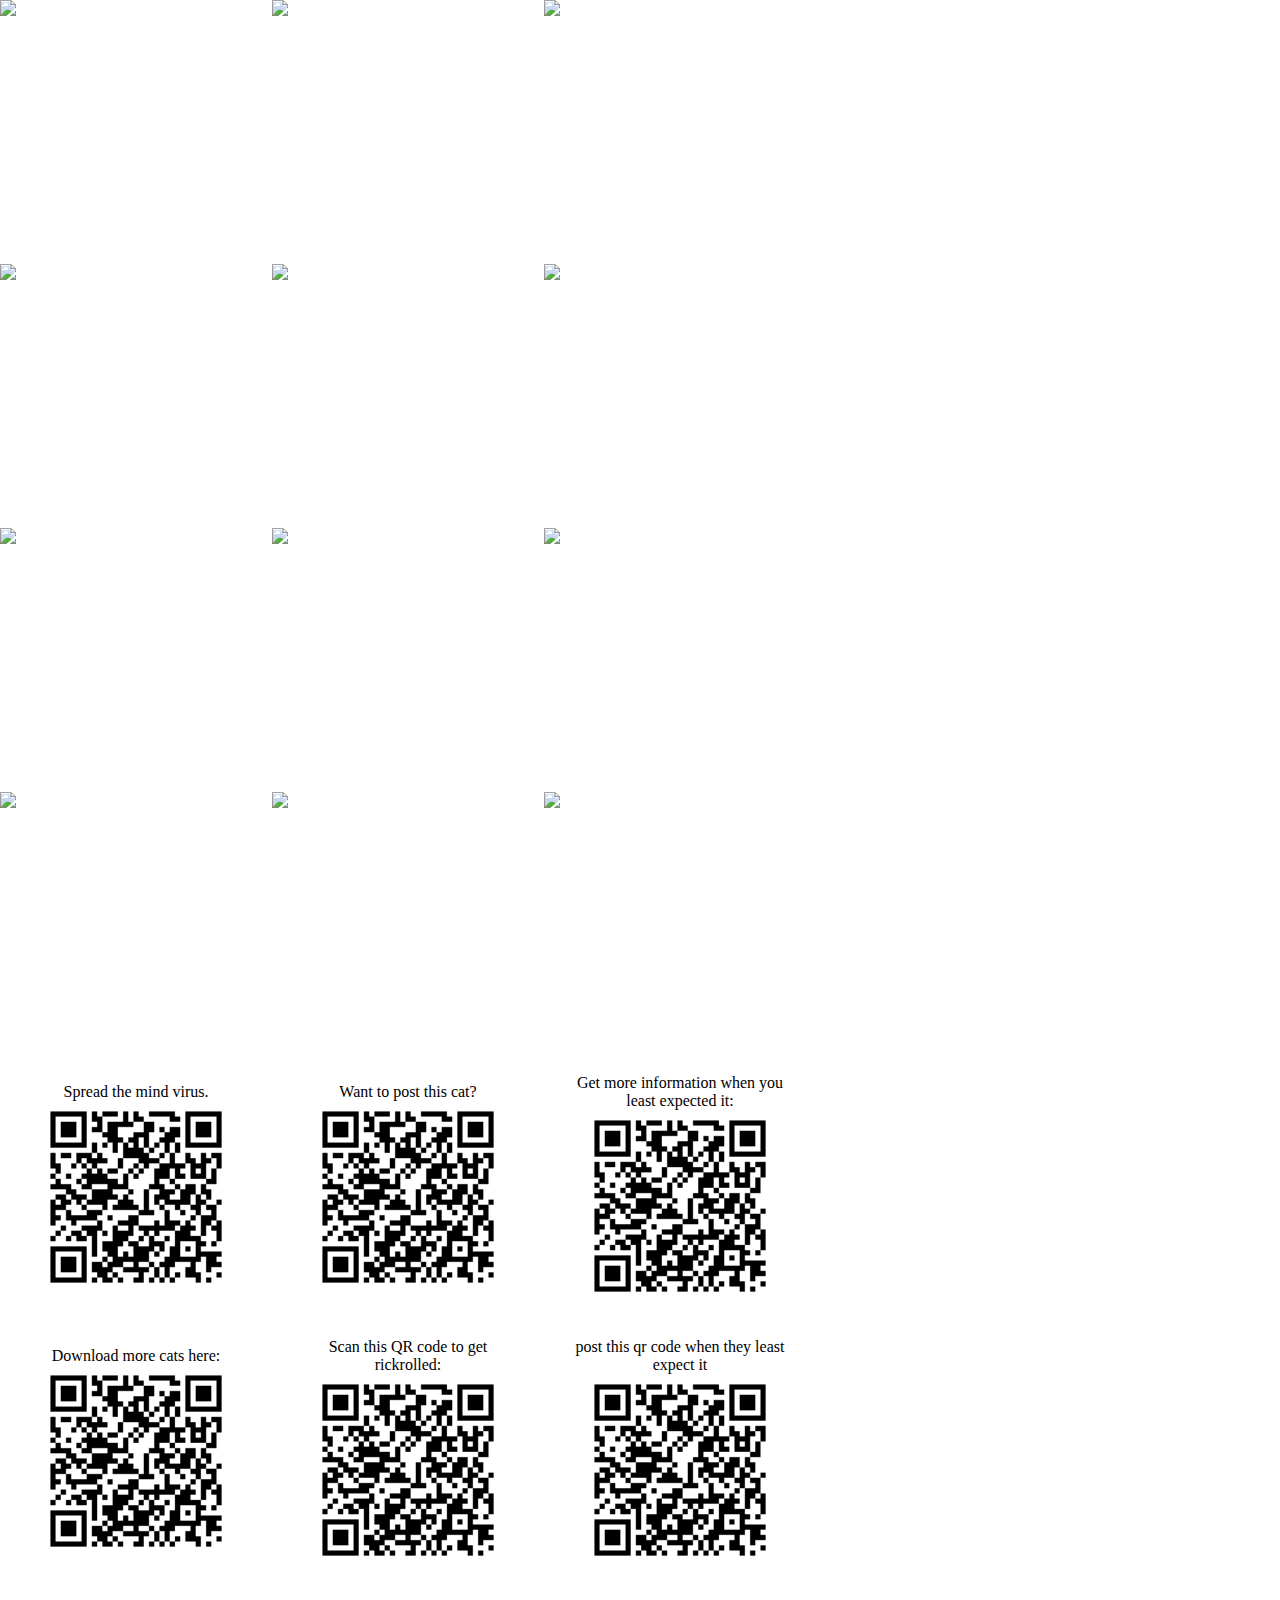
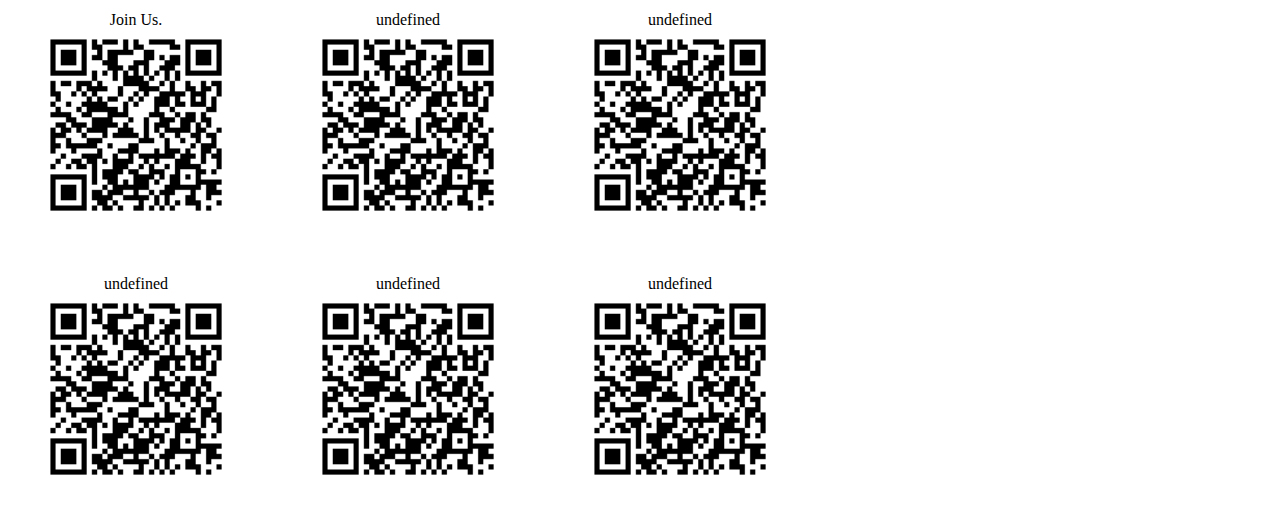
==== pdf.html @ 6539bd78 "Merge pull request #5 from radian628/main" ====
<!DOCTYPE html>
<html>
  <head>
    <style>
      body {
        margin: 0;
        padding: 0;
      }

      .cat-grid,
      #instructions {
        grid-template-rows: repeat(4, 1fr);
        grid-template-columns: repeat(3, 1fr);
        display: grid;
        width: 8.5in;

        img,
        div {
          height: calc(11in / 4);
          margin: 0;
          display: block;
        }

        .back {
          display: flex;
          flex-direction: column;
          align-items: center;
          justify-content: center;
        }

        .qr {
          width: 2in;
          height: 2in;
        }
      }

      .spread-cat {
        width: 100%;
        text-align: center;
        width: 2.2in;
        font-family: "Comic Sans MS";
      }
    </style>
  </head>
  <body>
    <div class="cat-grid">
      <img src="favicon/android-chrome-512x512.png" />
      <img src="favicon/android-chrome-512x512.png" />
      <img src="favicon/android-chrome-512x512.png" />
      <img src="favicon/android-chrome-512x512.png" />
      <img src="favicon/android-chrome-512x512.png" />
      <img src="favicon/android-chrome-512x512.png" />
      <img src="favicon/android-chrome-512x512.png" />
      <img src="favicon/android-chrome-512x512.png" />
      <img src="favicon/android-chrome-512x512.png" />
      <img src="favicon/android-chrome-512x512.png" />
      <img src="favicon/android-chrome-512x512.png" />
      <img src="favicon/android-chrome-512x512.png" />
    </div>
    <div id="instructions"></div>
    <script>
      const instr = document.getElementById("instructions");

      const slogans = [
        "Spread the mind virus.",
        "Want to post this cat?",
        "Get more information when you least expected it:",
        "Download more cats here:",
        "Scan this QR code to get rickrolled:",
        "post this qr code when they least expect it",
        "Join Us.",
      ];

      for (let i = 0; i < 12; i++) {
        instr.innerHTML += `<div class="back"><span class="spread-cat">${slogans[i]}</span> <img class="qr" src="./qr.gif"></div>`;
      }
    </script>
  </body>
</html>
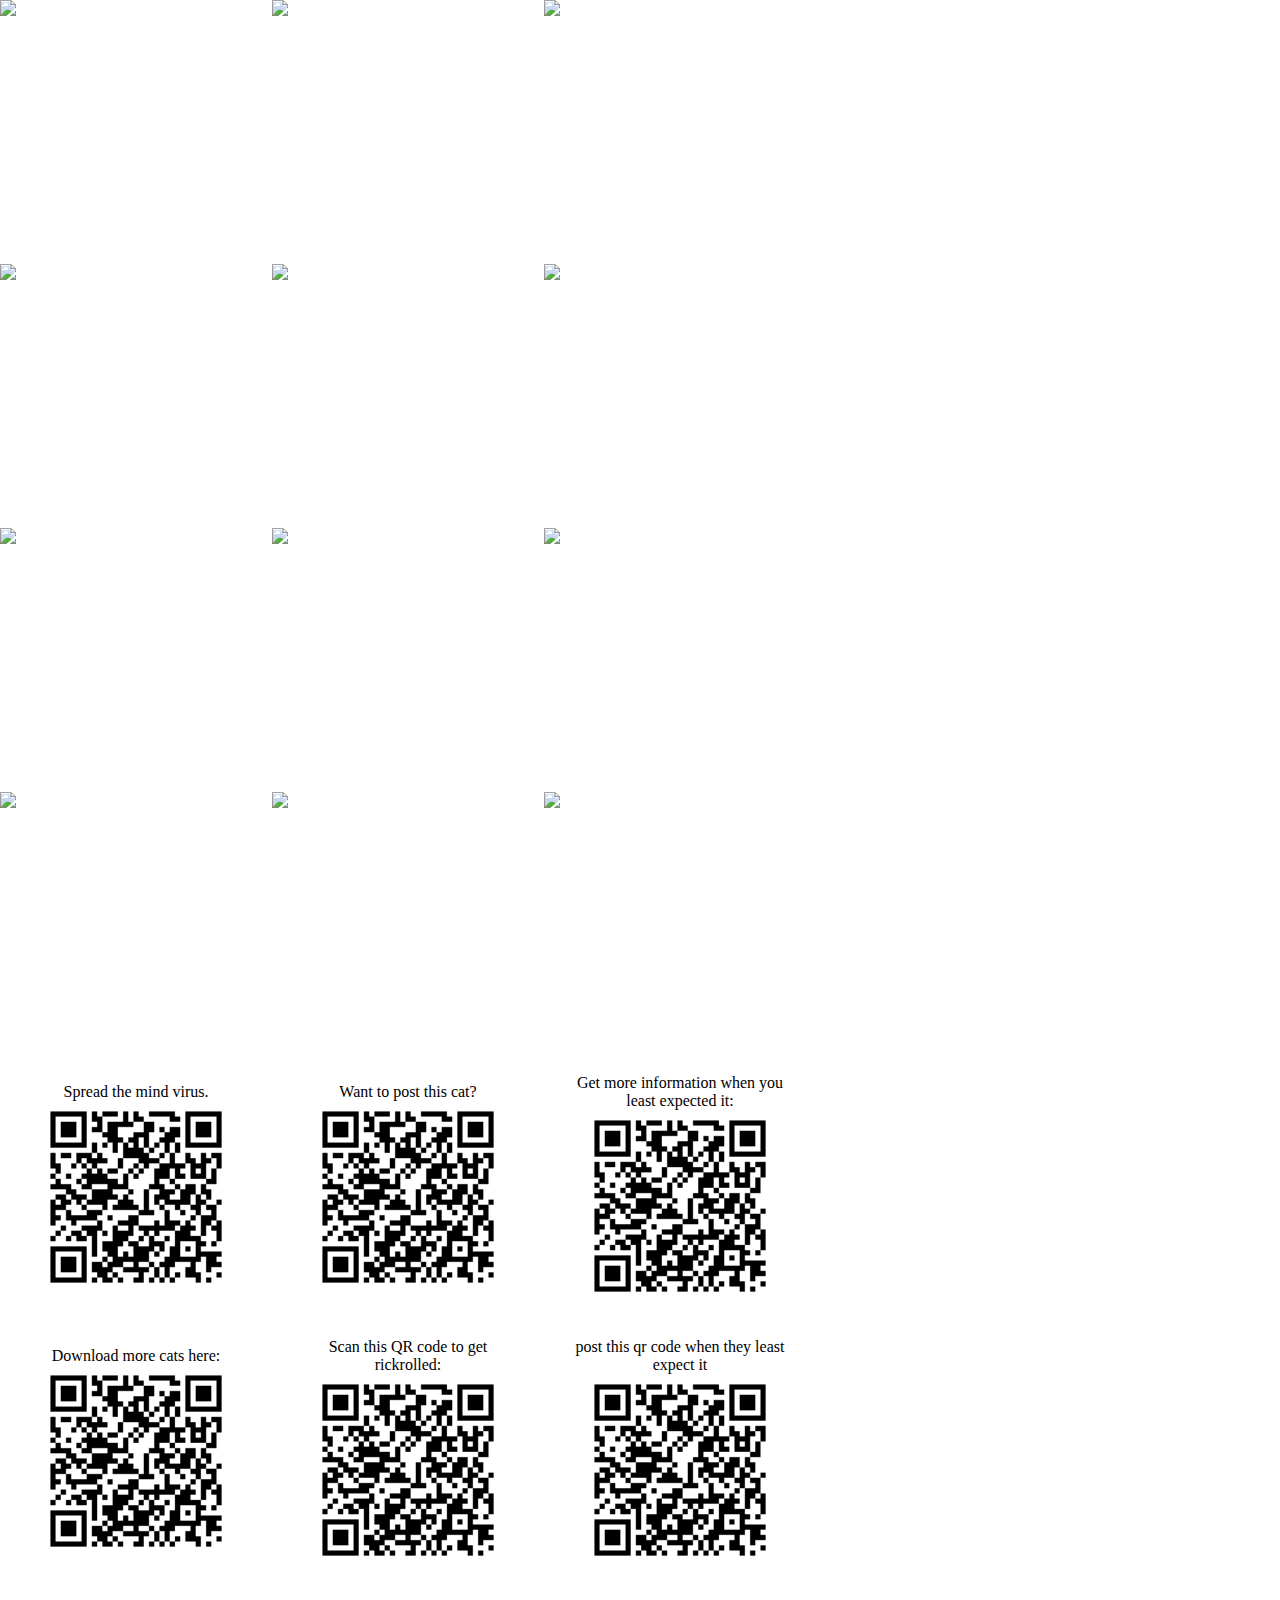
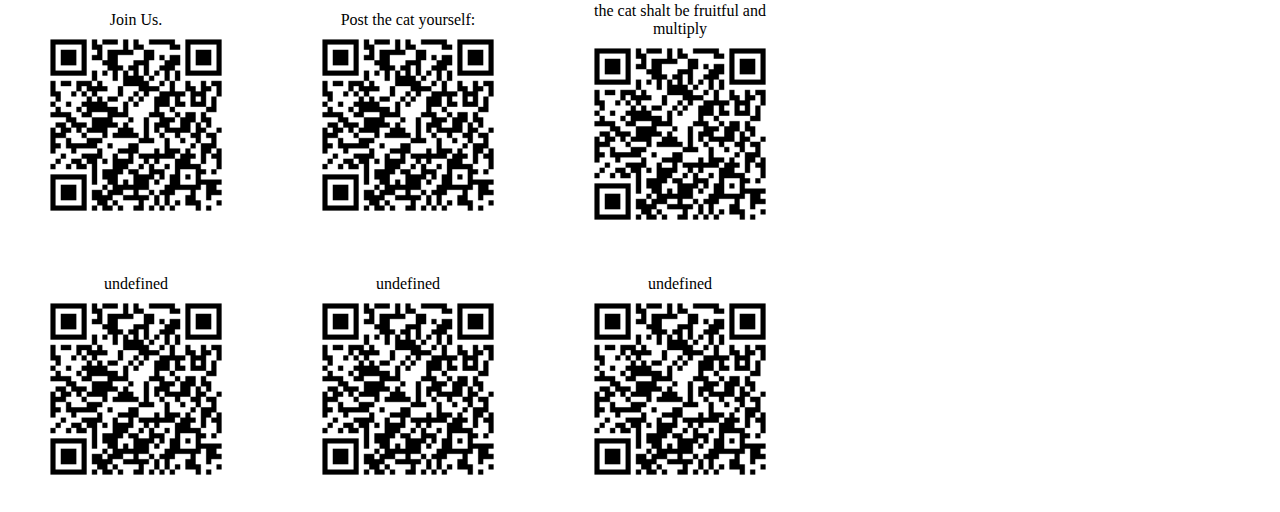
==== commit efa7ab76: "added more slogans" ====
--- a/pdf.html
+++ b/pdf.html
@@ -69,6 +69,8 @@
         "Scan this QR code to get rickrolled:",
         "post this qr code when they least expect it",
         "Join Us.",
+        "Post the cat yourself:",
+        "the cat shalt be fruitful and multiply",
       ];
 
       for (let i = 0; i < 12; i++) {
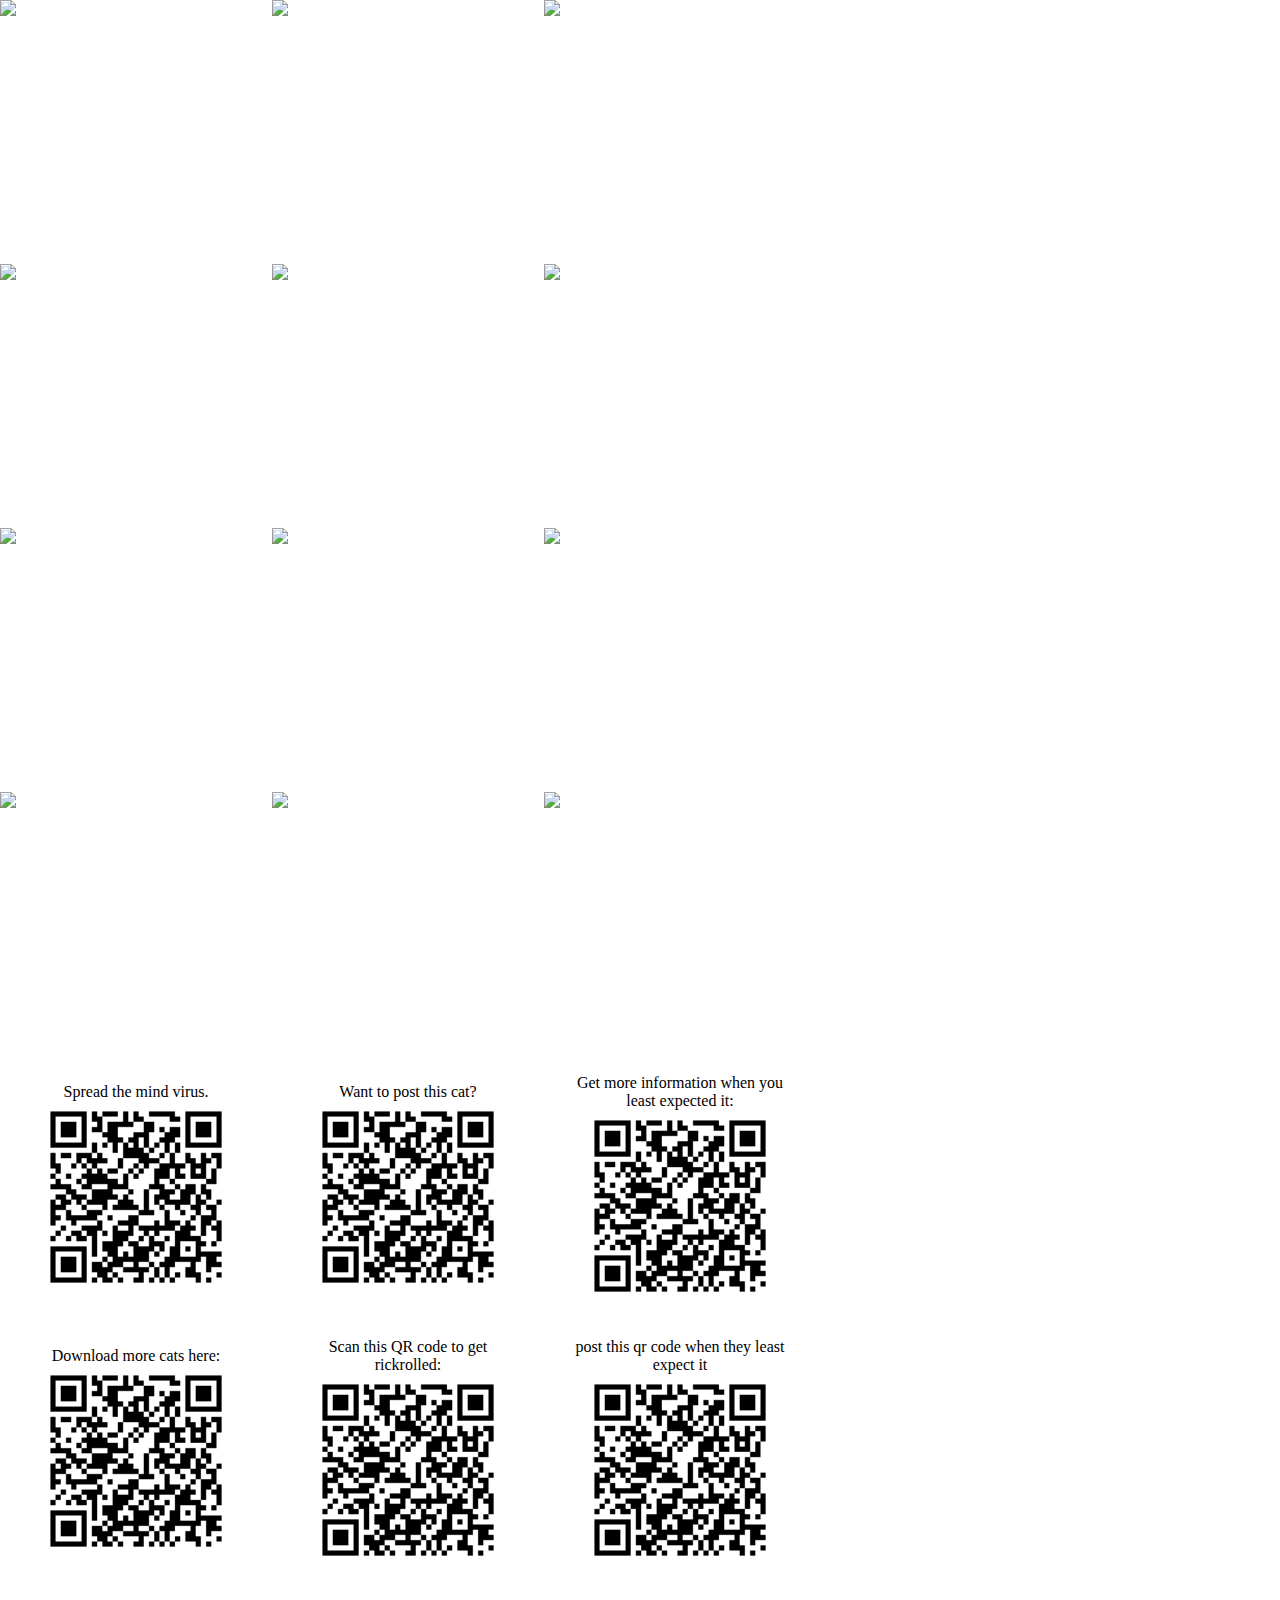
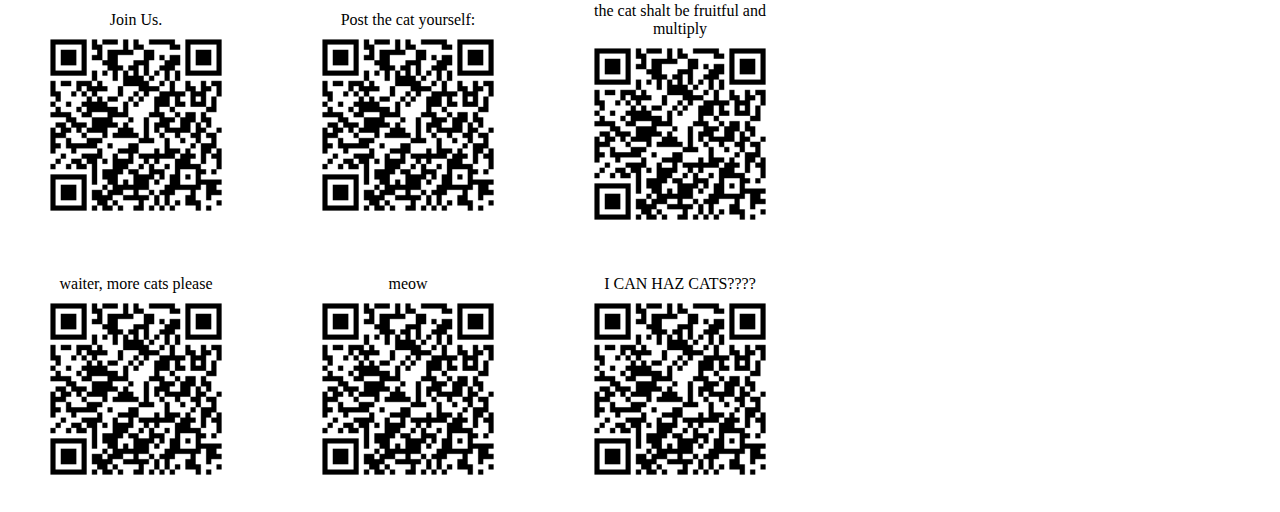
==== commit f3894f9e: "finished sloagns" ====
--- a/pdf.html
+++ b/pdf.html
@@ -71,6 +71,9 @@
         "Join Us.",
         "Post the cat yourself:",
         "the cat shalt be fruitful and multiply",
+        "waiter, more cats please",
+        "meow",
+        "I CAN HAZ CATS????",
       ];
 
       for (let i = 0; i < 12; i++) {
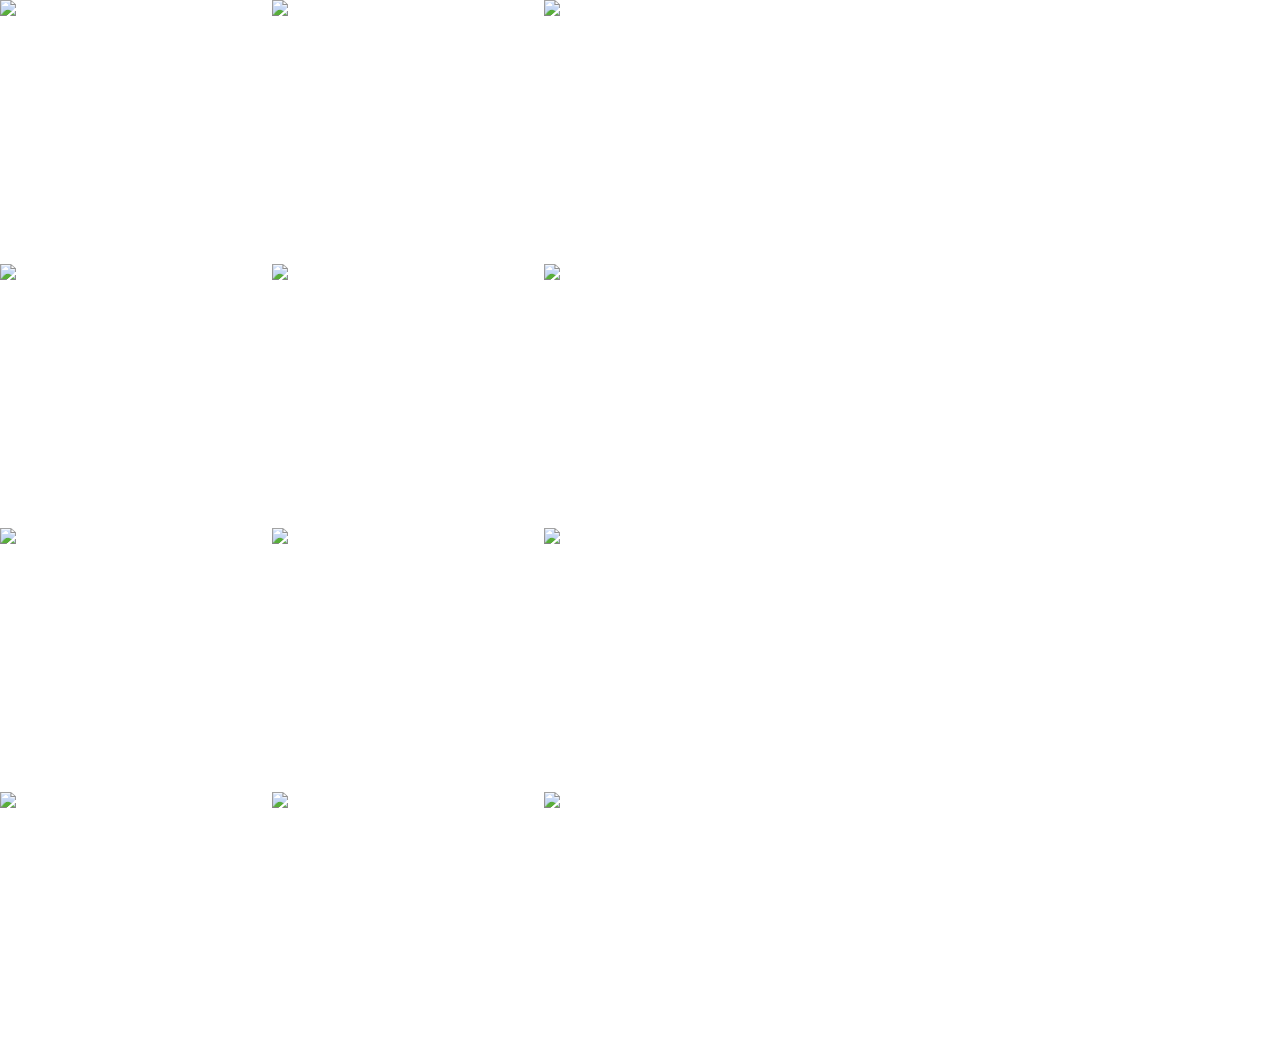
==== commit 32f17a1c: "Merge pull request #10 from radian628/main" ====
--- a/pdf.html
+++ b/pdf.html
@@ -57,7 +57,7 @@
       <img src="favicon/android-chrome-512x512.png" />
       <img src="favicon/android-chrome-512x512.png" />
     </div>
-    <div id="instructions"></div>
+    <div id="instructions" style="display: none"></div>
     <script>
       const instr = document.getElementById("instructions");
 
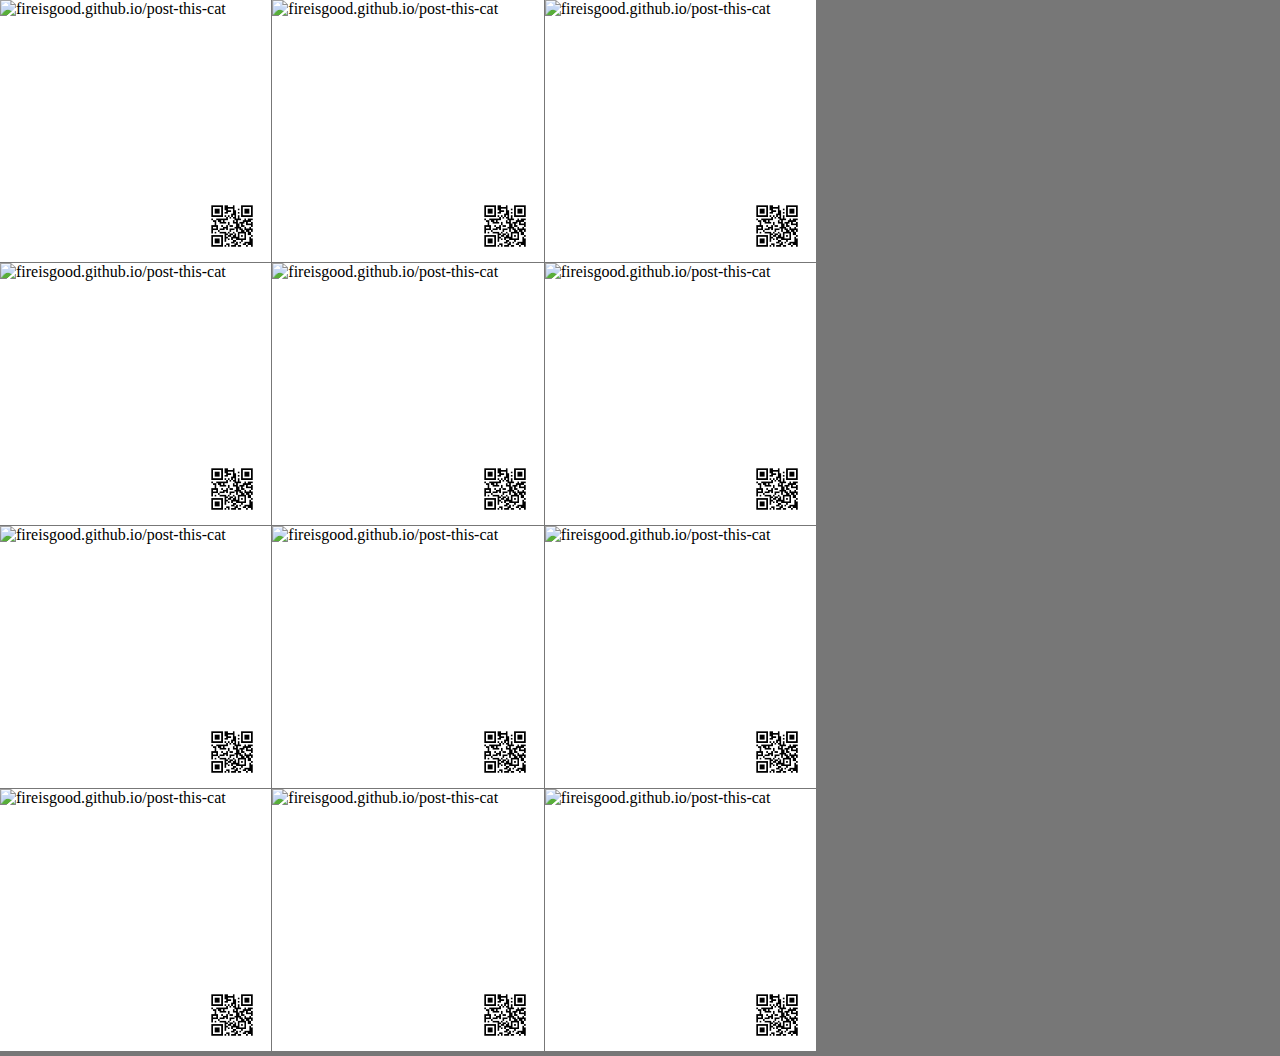
==== commit 1826e806: "fixed qrcode and pdfs" ====
--- a/pdf.html
+++ b/pdf.html
@@ -5,6 +5,7 @@
       body {
         margin: 0;
         padding: 0;
+        background-color: #777777;
       }
 
       .cat-grid,
@@ -13,12 +14,27 @@
         grid-template-columns: repeat(3, 1fr);
         display: grid;
         width: 8.5in;
+        grid-gap: 1px;
+        margin-bottom: 1px;
 
         img,
         div {
-          height: calc(11in / 4);
+          background-color: white;
+          height: calc(11in / 4 - 2px);
           margin: 0;
           display: block;
+        }
+
+        .url {
+          transform: translate(0.1in, -0.3in);
+          -webkit-text-stroke: 0.5px black;
+          /* text-stroke: 4px black; */
+          /* color: white; */
+          font-size: 13px;
+          -webkit-text-fill-color: white;
+          font-weight: 900;
+          font-family: "Comic Sans MS";
+          text-shadow: 0px 0px 6px black;
         }
 
         .back {
@@ -31,6 +47,14 @@
         .qr {
           width: 2in;
           height: 2in;
+          filter: contrast(9999);
+        }
+
+        .qr-small {
+          width: 0.5in;
+          height: 0.5in;
+          margin-top: -0.625in;
+          margin-left: 2.17in;
         }
       }
 
@@ -40,44 +64,50 @@
         width: 2.2in;
         font-family: "Comic Sans MS";
       }
+
+      .cat-grid img::after {
+        content: "fireisgood.github.io/post-this-cat";
+      }
     </style>
   </head>
   <body>
-    <div class="cat-grid">
-      <img src="favicon/android-chrome-512x512.png" />
-      <img src="favicon/android-chrome-512x512.png" />
-      <img src="favicon/android-chrome-512x512.png" />
-      <img src="favicon/android-chrome-512x512.png" />
-      <img src="favicon/android-chrome-512x512.png" />
-      <img src="favicon/android-chrome-512x512.png" />
-      <img src="favicon/android-chrome-512x512.png" />
-      <img src="favicon/android-chrome-512x512.png" />
-      <img src="favicon/android-chrome-512x512.png" />
-      <img src="favicon/android-chrome-512x512.png" />
-      <img src="favicon/android-chrome-512x512.png" />
-      <img src="favicon/android-chrome-512x512.png" />
-    </div>
-    <div id="instructions" style="display: none"></div>
+    <div id="cat-grid" class="cat-grid"></div>
+    <div id="instructions"></div>
     <script>
-      const instr = document.getElementById("instructions");
+      const sides = 1;
+      const url = "cat.robert.zip";
 
-      const slogans = [
-        "Spread the mind virus.",
-        "Want to post this cat?",
-        "Get more information when you least expected it:",
-        "Download more cats here:",
-        "Scan this QR code to get rickrolled:",
-        "post this qr code when they least expect it",
-        "Join Us.",
-        "Post the cat yourself:",
-        "the cat shalt be fruitful and multiply",
-        "waiter, more cats please",
-        "meow",
-        "I CAN HAZ CATS????",
-      ];
+      if (sides == 2) {
+        const instr = document.getElementById("instructions");
+
+        const slogans = [
+          "Spread the mind virus.",
+          "Want to post this cat?",
+          "Get more information when you least expected it:",
+          "Download more cats here:",
+          "Scan this QR code to get rickrolled:",
+          "post this qr code when they least expect it",
+          "Join Us.",
+          "Post the cat yourself:",
+          "the cat shalt be fruitful and multiply",
+          "waiter, more cats please",
+          "meow",
+          "I CAN HAZ CATS????",
+        ];
+
+        for (let i = 0; i < 12; i++) {
+          instr.innerHTML += `<div class="back"><span class="spread-cat">${slogans[i]}</span> <img class="qr" src="./qr.gif"></div>`;
+        }
+      }
+
+      const catgrid = document.getElementById("cat-grid");
 
       for (let i = 0; i < 12; i++) {
-        instr.innerHTML += `<div class="back"><span class="spread-cat">${slogans[i]}</span> <img class="qr" src="./qr.gif"></div>`;
+        catgrid.innerHTML += `
+        
+      <div><img src="favicon/android-chrome-512x512.png" />
+      ${sides == 1 ? `<img class="qr-small" src="./qr.gif"></div>` : ""}
+      `;
       }
     </script>
   </body>
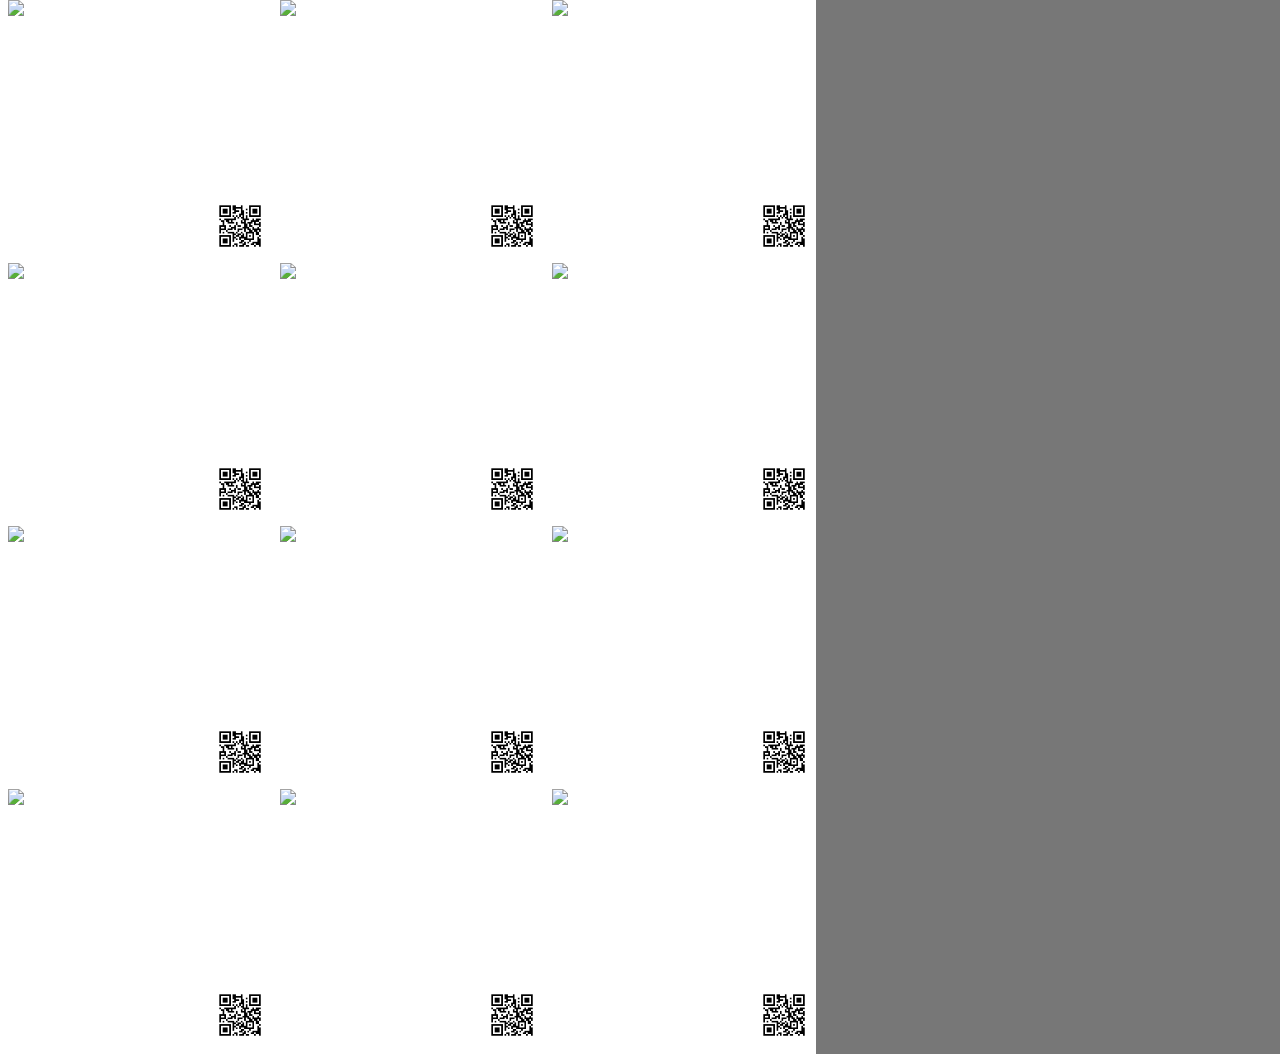
==== commit f4e2b241: "Fix pdf.html offset issues" ====
--- a/pdf.html
+++ b/pdf.html
@@ -1,4 +1,4 @@
-<!DOCTYPE html>
+<!doctype html>
 <html>
   <head>
     <style>
@@ -14,8 +14,9 @@
         grid-template-columns: repeat(3, 1fr);
         display: grid;
         width: 8.5in;
-        grid-gap: 1px;
-        margin-bottom: 1px;
+        gap: 1px;
+        place-items: center;
+        background-color: white;
 
         img,
         div {
@@ -64,10 +65,6 @@
         width: 2.2in;
         font-family: "Comic Sans MS";
       }
-
-      .cat-grid img::after {
-        content: "fireisgood.github.io/post-this-cat";
-      }
     </style>
   </head>
   <body>
